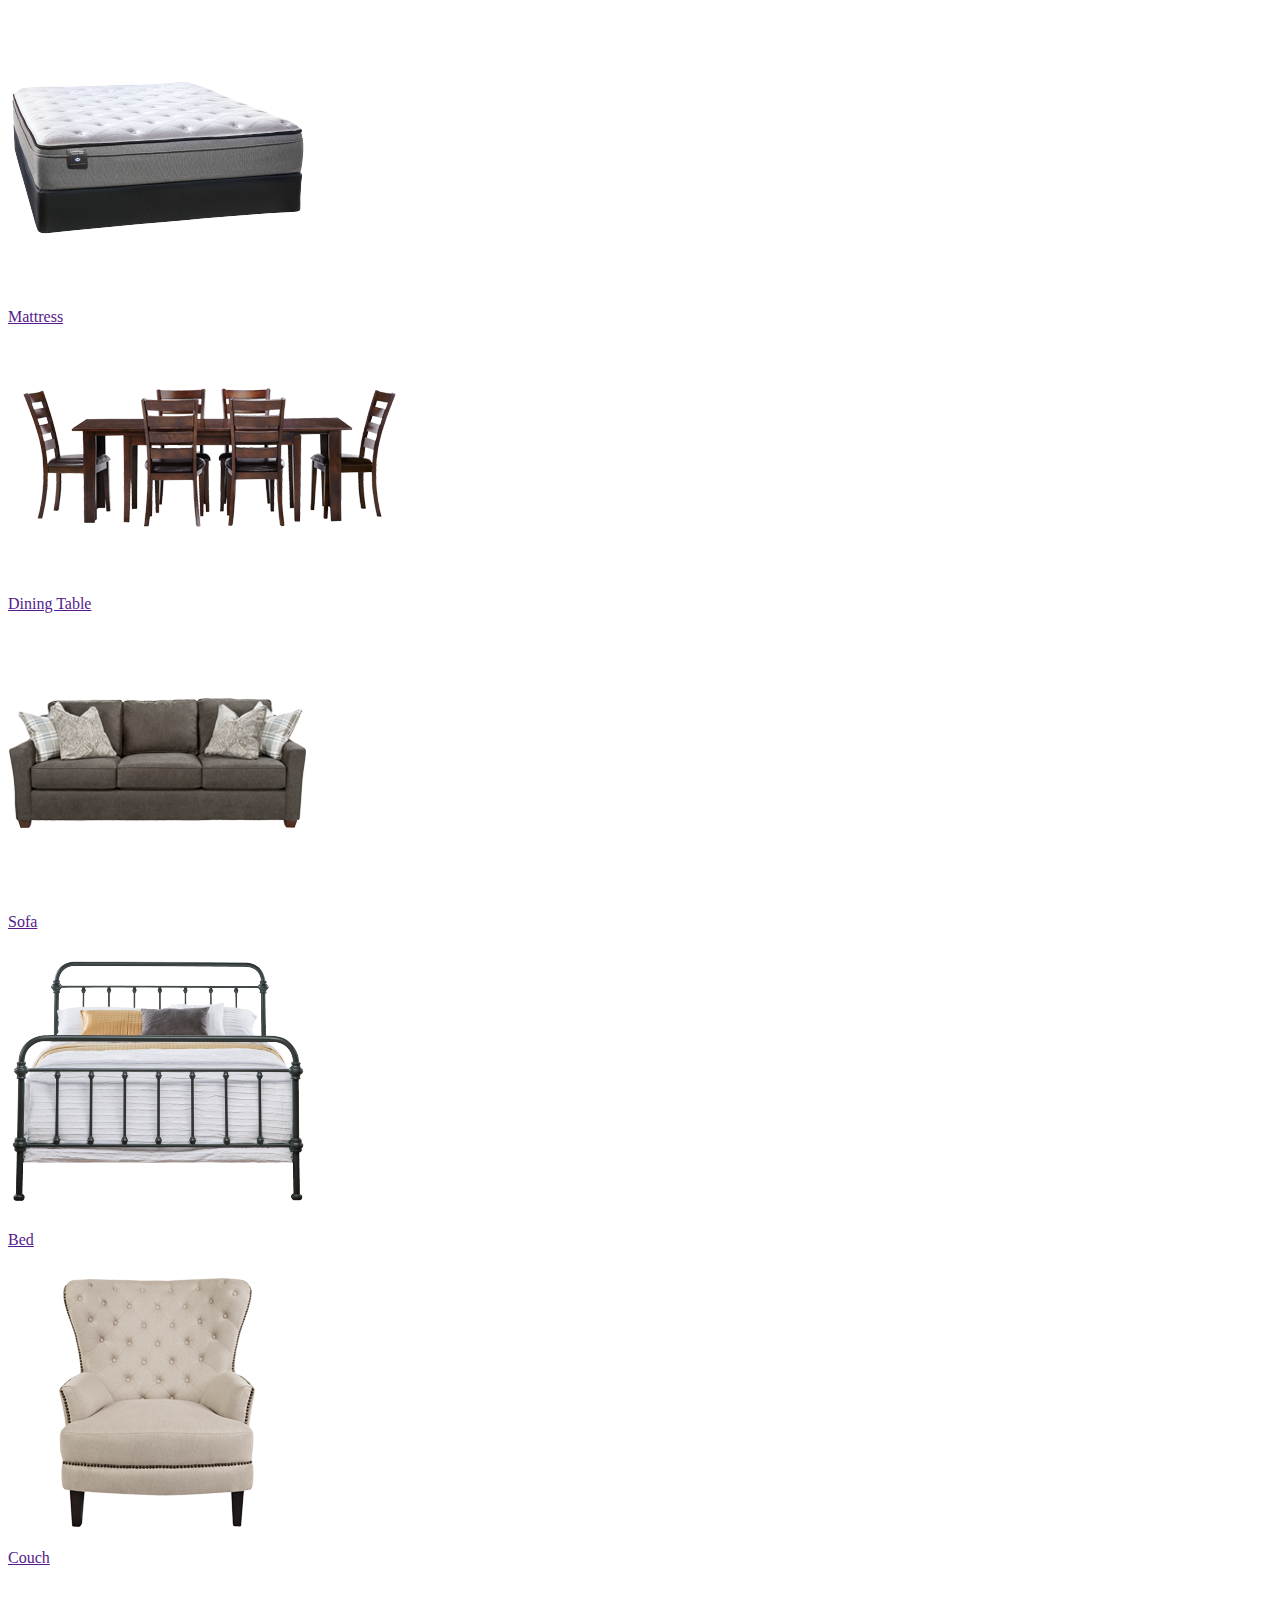
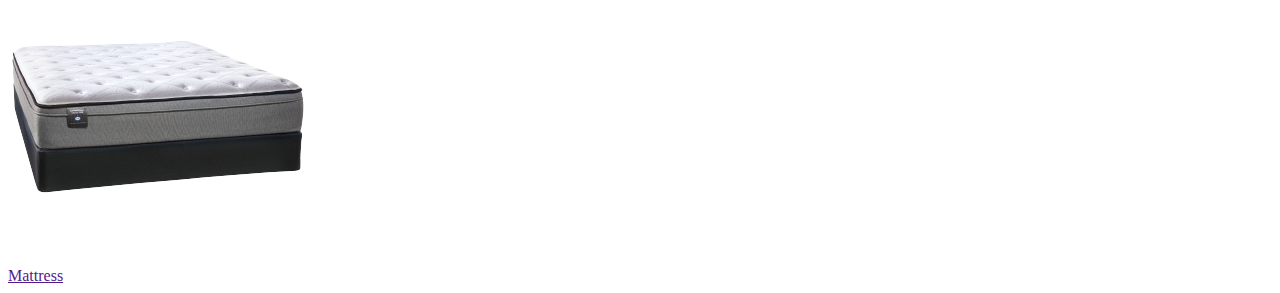
==== Static-Files/products.html @ 1a324fb6 "Static-Contents" ====
<html lang="en">
<head>
    <meta charset="UTF-8">
    <meta name="viewport" content="width=device-width, initial-scale=1.0">
    <meta http-equiv="X-UA-Compatible" content="ie=edge">
    <title>Document</title>
</head>
<body>
        <div class="shop-catagory-slider">
                <div class="catgroup">          
                  
                  <div class="category">
                    <img src="images/PDUNL30_SEAL_OL_17.png" onclick="plusDivs(-1)"><br>
                    <a href=""> Mattress</a>  
                  
                                
                  </div>
        
                  <div class="category">
                      <img src="images/PINT141_Outline.png"><br>
                      <a href=""> Dining Table</a>              
                  </div>
        
                    <div class="category">
                        <img src="images/webcarousel_sofa.png" onclick="plusDivs(1)"><br>
                        <a href=""> Sofa</a>              
                    </div>
                   
                  </div>
        
                  <div class="catgroup">
                                
                      <div class="category">
                        <img src="images/PTOP428_1_TOPL_OL_15.png" onclick="plusDivs(-1)"><br>
                        <a href=""> Bed</a>              
                      </div>
            
                      <div class="category">
                          <img src="images/webcarousel_chairs.png"><br>
                          <a href=""> Couch</a>              
                      </div>
            
                        <div class="category">
                            <img src="images/PDUNL30_SEAL_OL_17.png" onclick="plusDivs(1)"><br>
                            <a href=""> Mattress</a>              
                        </div>
                       
            
                      </div>            
                      
              </div>
</body>
</html>
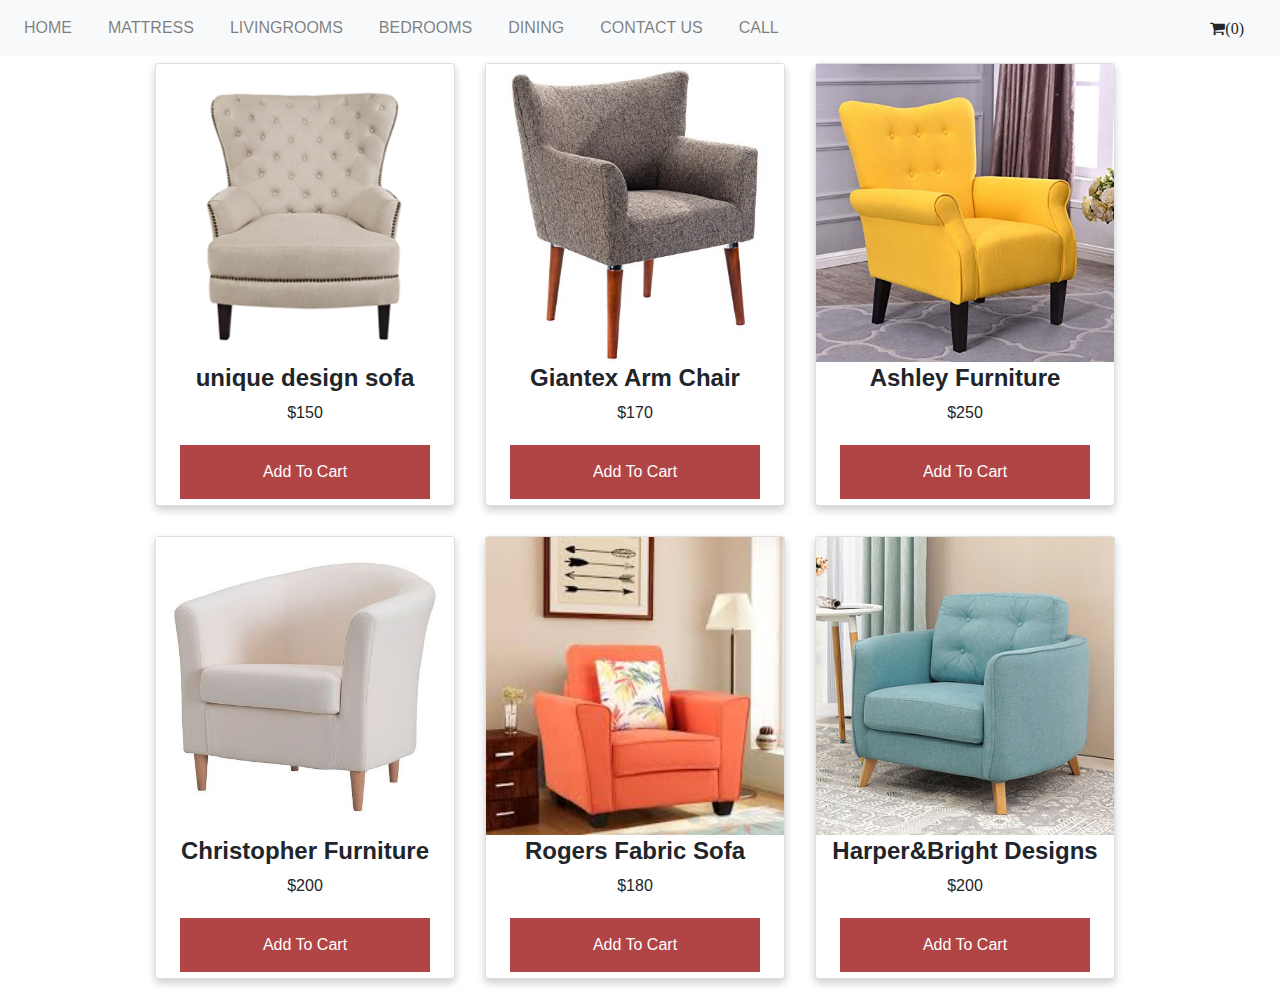
==== commit fb9850e7: "cart" ====
--- a/Static-Files/products.html
+++ b/Static-Files/products.html
@@ -1,53 +1,142 @@
 <html lang="en">
 <head>
-    <meta charset="UTF-8">
-    <meta name="viewport" content="width=device-width, initial-scale=1.0">
-    <meta http-equiv="X-UA-Compatible" content="ie=edge">
-    <title>Document</title>
+  <meta charset="UTF-8">
+  <meta name="viewport" content="width=device-width, initial-scale=1.0">
+  <meta http-equiv="X-UA-Compatible" content="ie=edge">
+  <link rel="stylesheet" href="https://maxcdn.bootstrapcdn.com/bootstrap/4.1.3/css/bootstrap.min.css">
+<link rel="stylesheet" href="https://cdnjs.cloudflare.com/ajax/libs/font-awesome/4.7.0/css/font-awesome.min.css">
+<link href="https://fonts.googleapis.com/css?family=Raleway:400,500,500i,700,800i" rel="stylesheet">
+<link rel="stylesheet" href="css/home-header-footer.css">
+  <title>Couch</title>
+<script src="https://ajax.googleapis.com/ajax/libs/jquery/3.3.1/jquery.min.js"></script>
+<script src="https://cdnjs.cloudflare.com/ajax/libs/popper.js/1.14.3/umd/popper.min.js"></script>
+<script src="https://maxcdn.bootstrapcdn.com/bootstrap/4.1.3/js/bootstrap.min.js"></script>
+<script src="js/home.js"></script>
 </head>
 <body>
-        <div class="shop-catagory-slider">
-                <div class="catgroup">          
-                  
-                  <div class="category">
-                    <img src="images/PDUNL30_SEAL_OL_17.png" onclick="plusDivs(-1)"><br>
-                    <a href=""> Mattress</a>  
-                  
-                                
-                  </div>
-        
-                  <div class="category">
-                      <img src="images/PINT141_Outline.png"><br>
-                      <a href=""> Dining Table</a>              
-                  </div>
-        
-                    <div class="category">
-                        <img src="images/webcarousel_sofa.png" onclick="plusDivs(1)"><br>
-                        <a href=""> Sofa</a>              
-                    </div>
-                   
-                  </div>
-        
-                  <div class="catgroup">
-                                
-                      <div class="category">
-                        <img src="images/PTOP428_1_TOPL_OL_15.png" onclick="plusDivs(-1)"><br>
-                        <a href=""> Bed</a>              
-                      </div>
-            
-                      <div class="category">
-                          <img src="images/webcarousel_chairs.png"><br>
-                          <a href=""> Couch</a>              
-                      </div>
-            
-                        <div class="category">
-                            <img src="images/PDUNL30_SEAL_OL_17.png" onclick="plusDivs(1)"><br>
-                            <a href=""> Mattress</a>              
-                        </div>
-                       
-            
-                      </div>            
-                      
+    <nav class="navbar navbar-expand-sm fixed-top  navbar-light bg-light">
+        <button class="navbar-toggler" type="button" data-toggle="collapse" data-target="#navbarTogglerDemo03" aria-controls="navbarTogglerDemo03" aria-expanded="false" aria-label="Toggle navigation">
+          <span class="navbar-toggler-icon"></span>
+        </button>
+
+        <div class="collapse navbar-collapse" id="navbarTogglerDemo03">
+          <ul class="navbar-nav mr-auto mt-2 mt-lg-0">
+            <li class="nav-item">
+              <a class="nav-link" href="#">HOME <span class="sr-only">(current)</span></a>
+            </li>
+            <li class="nav-item dropdown dmenu">
+              <a class="nav-link" href="#">MATTRESS</a>
+              <div class="dropdown-menu sm-menu">
+                <a class="dropdown-item" href="#">All Mattress</a>
+                <a class="dropdown-item" href="#">Adjustable Bases and Frames</a>
+                <a class="dropdown-item" href="#">Sleep Accessories</a>
               </div>
+            </li>
+            <li class="nav-item dropdown dmenu">
+            <a class="nav-link" href="#" id="navbardrop">
+             LIVINGROOMS
+            </a>
+            <div class="dropdown-menu sm-menu">
+              <a class="dropdown-item" href="#">Sofa</a>
+              <a class="dropdown-item" href="products.html">Couch</a>
+              <a class="dropdown-item" href="#">LoveSeat</a>
+            </div>
+          </li>
+
+
+          <li class="nav-item dropdown dmenu">
+            <a class="nav-link" href="#" id="navbardrop">
+              BEDROOMS
+            </a>
+            <div class="dropdown-menu sm-menu">
+              <a class="dropdown-item" href="#">Beds</a>
+              <a class="dropdown-item" href="#">Dressers/Armoires</a>
+              <a class="dropdown-item" href="#">Linens</a>
+              <a class="dropdown-item" href="#">Kids Bed</a>
+            </div>
+          </li>
+
+          <li class="nav-item dropdown dmenu">
+            <a class="nav-link" href="#" id="navbardrop">
+              DINING
+            </a>
+            <div class="dropdown-menu sm-menu">
+              <a class="dropdown-item" href="#">Dining Sets</a>
+              <a class="dropdown-item" href="#">Tables</a>
+              <a class="dropdown-item" href="#">Chairs & Stools</a>
+              <a class="dropdown-item" href="#">Sideboards & Buffets</a>
+            </div>
+          </li>
+
+
+
+          <li class="nav-item">
+            <a class="nav-link" href="#">CONTACT US</a>
+          </li>
+          <li class="nav-item">
+            <a class="nav-link" href="#">CALL</a>
+          </li>   
+          </ul>
+          <div class="social-part">              
+              <i class="fa fa-shopping-cart"><span id="minicart-quantity">(0)</span> </i>  
+                              
+          </div>
+       </div>
+      </nav>         
+      <br><br>
+  <div id="divcard">
+
+    <div class="card">
+        <img src="images/webcarousel_chairs.png" alt="Avatar" style="width:100%">
+        <div class="container">
+          <h4><b>unique design sofa</b></h4> 
+          <p>$150</p> 
+          <button class="button">Add To Cart</button>
+        </div>
+      </div>
+      <div class="card">
+          <img src="images/coach1.jpg" alt="Avatar" style="width:100%">
+          <div class="container">
+            <h4><b>Giantex Arm Chair</b></h4> 
+            <p>$170</p> 
+            <button class="button">Add To Cart</button>
+          </div>
+        </div>
+        <div class="card">
+            <img src="images/coach2.jpg" alt="Avatar" style="width:100%">
+            <div class="container">
+              <h4><b>Ashley Furniture</b></h4> 
+              <p>$250</p> 
+              <button class="button">Add To Cart</button>
+            </div>
+          </div>
+
+
+
+          <div class="card">
+            <img src="images/coach3.jpg" alt="Avatar" style="width:100%">
+            <div class="container">
+              <h4><b>Christopher Furniture</b></h4> 
+              <p>$200</p> 
+              <button class="button">Add To Cart</button>
+            </div>
+          </div>
+          <div class="card">
+              <img src="images/coach4.jpg" alt="Avatar" style="width:100%">
+              <div class="container">
+                <h4><b>Rogers Fabric Sofa </b></h4> 
+                <p>$180</p> 
+                <button class="button">Add To Cart</button>
+              </div>
+            </div>
+            <div class="card">
+                <img src="images/coach5.jpg" alt="Avatar" style="width:100%">
+                <div class="container">
+                  <h4><b>Harper&Bright Designs </b></h4> 
+                  <p>$200</p> 
+                  <button class="button">Add To Cart</button>
+                </div>
+              </div>
+  </div>  
 </body>
 </html>--- a/Static-Files/css/home-header-footer.css
+++ b/Static-Files/css/home-header-footer.css
@@ -0,0 +1,152 @@
+.social-part .fa{
+    padding-right:20px;
+}
+ul li a{
+    margin-right: 20px;
+}
+.sub-head{
+    font-family: Poppins, Arial, sans-serif;
+    margin-top: 70px;
+    margin-bottom: 70px;
+    color: gray;
+    text-align: center;
+}
+.category
+{
+  width:400px; 
+  text-align: center;
+  float: left;  
+}
+.category img{
+  height: 300px;
+  width: 300px;
+}
+
+.shop-catagory-slider
+{
+  max-width: 100%;
+  margin-left: 10%;
+  margin-right: 10%;  
+  overflow: auto;
+  position: relative;
+  
+}
+
+.btnend
+{
+  position: absolute;
+  top:150px;
+  right: 5px;
+}
+.btnstart{
+  position: absolute;
+  top:150px;
+  
+}
+#head-image{
+  width: 100%;
+  position: relative;
+}
+#footer{
+  background-color: #212121;
+  height: 90px;  
+  bottom: 0px;
+  left: 0px;
+  line-height: 50px;
+  color: #aaa;
+  text-align: center;
+  width: 100%;
+  clear: both;
+}
+
+
+.ml12 {
+  font-weight: 100;
+  font-size: 2.3em;
+  text-transform: uppercase;
+  letter-spacing: 0.35em;
+  position: absolute;
+  top:400px;
+  right:0px;
+  color: white;
+}
+
+.ml12 .letter {
+  display: inline-block;
+  line-height: 1em;
+}
+.m2{
+  position: absolute;
+  top:450px;
+  right:0px;
+}
+.m3
+{
+  position: absolute;
+  top:500px;
+  right:0px;
+}
+.column {
+  float: left;
+  width: 50%;
+}
+.row:after {
+  content: "";
+  display: table;
+  clear: both;
+}
+.row{
+max-width:1200px;
+margin: auto;
+}
+
+.card {
+  box-shadow: 0 4px 8px 0 rgba(0,0,0,0.2);
+  transition: 0.3s;
+  width: 30%;
+  float: left;
+  margin:15px;
+}
+
+.card:hover {
+  box-shadow: 0 8px 16px 0 rgba(0,0,0,0.2);
+}
+
+.container {
+  padding: 2px 16px;
+}
+#divcard
+{
+  width: 1000px;
+  margin: auto;
+  text-align: center;
+}
+.button {
+  background-color:rgb(177, 68, 68); /* Green */
+  border: none;
+  /* width: 20px; */
+  color: white;
+  width:250px;
+  padding: 15px 32px;
+  text-align: center;
+  text-decoration: none;
+  display: inline-block;
+  margin: 4px 2px;
+  cursor: pointer;
+}
+/* 
+.button:hover {background-color: #3e8e41}
+
+.button:active {
+  background-color: #3e8e41;
+  box-shadow: 0 5px #666;
+  transform: translateY(4px);
+} */
+
+/* .button:hover {background-color: #3e8e41}
+
+.button:active {
+  background-color: #3e8e41;
+  box-shadow: 0 5px #666;
+  transform: translateY(4px);
+} */